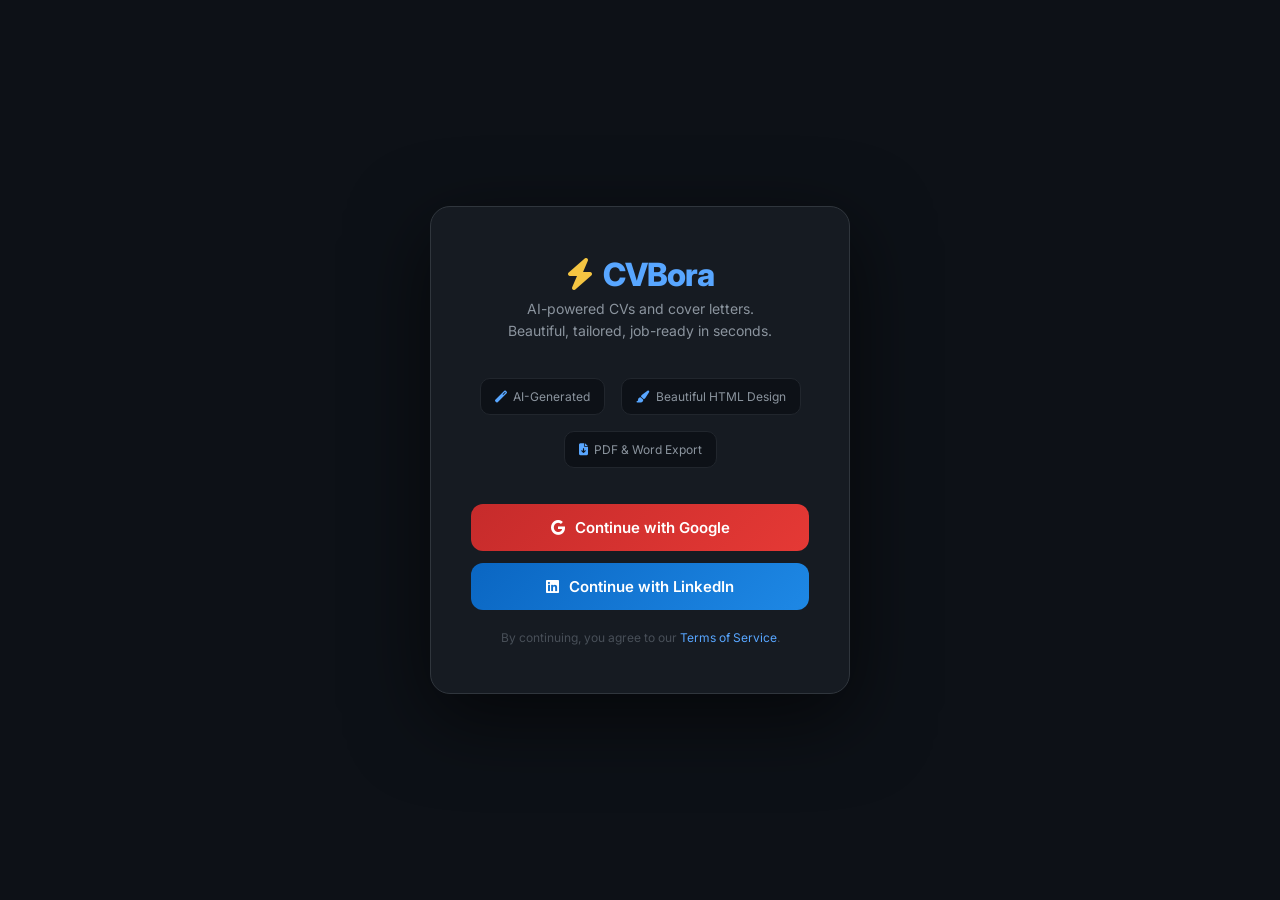
==== admin.html @ 827341f4 "rudimentary MPesa support and fixed word" ====
<!DOCTYPE html>
<html lang="en">
<head>
    <meta charset="UTF-8">
    <meta name="viewport" content="width=device-width, initial-scale=1.0">
    <title>CVBora Admin Dashboard</title>
    <link rel="preconnect" href="https://fonts.googleapis.com">
    <link href="https://fonts.googleapis.com/css2?family=Inter:wght@300;400;500;600;700&display=swap" rel="stylesheet">
    <link rel="stylesheet" href="https://cdnjs.cloudflare.com/ajax/libs/font-awesome/6.5.0/css/all.min.css">
    <link rel="stylesheet" href="styles.css">
    <style>
        .admin-nav { background: #1a0b2e; border-bottom: 2px solid #8a2be2; padding: 15px 30px; display: flex; align-items: center; justify-content: space-between; }
        .admin-nav .brand { color: white;     color: #bf80ff; font-weight: 700; font-size: 20px; }
        .admin-content { padding: 30px; max-width: 1200px; margin: 0 auto; color: white; }
        .payment-card { background: #1e293b; padding: 20px; border-radius: 8px; margin-bottom: 15px; display: flex; align-items: start; gap: 20px; }
        .payment-img img { max-width: 300px; border-radius: 8px; cursor: pointer; }
        .payment-info h4 { margin: 0 0 10px 0; color: #50fa7b; }
        .user-search { margin-bottom: 20px; display: flex; gap: 10px; }
        .user-table { width: 100%; border-collapse: collapse; margin-top: 15px; }
        .user-table th, .user-table td { text-align: left; padding: 12px; border-bottom: 1px solid #334155; }
        .user-table th { color: #a8b2d1; }
        .btn-green { background: #50fa7b; color: #111; border: none; padding: 8px 15px; border-radius: 4px; cursor: pointer; font-weight: 600; }
        .btn-red { background: #ff5555; color: white; border: none; padding: 8px 15px; border-radius: 4px; cursor: pointer; font-weight: 600; }
        .btn-outline { background: transparent; color: white; border: 1px solid #ff5555; padding: 8px 15px; border-radius: 4px; cursor: pointer; font-weight: 600; }
    </style>
</head>
<body style="background: #0d1f35;">

    <nav class="admin-nav">
        <div class="brand"><i class="fas fa-shield-alt"></i> CVBora Admin</div>
        <div>
            <button class="btn-icon" onclick="window.close()" title="Return to App">
                <i class="fas fa-times"></i>
            </button>
        </div>
    </nav>

    <div class="admin-content">
        <div class="tab-bar" style="margin-bottom: 30px; border-bottom: 1px solid #334155;">
            <button onclick="switchAdminTab('payments')" id="tab-payments" class="tab-btn active"><i class="fas fa-coins"></i> Pending M-Pesa</button>
            <button onclick="switchAdminTab('users')" id="tab-users" class="tab-btn"><i class="fas fa-users"></i> User Management</button>
        </div>

        <div id="content-payments" class="tab-content">
            <h2>Pending M-Pesa Payments</h2>
            <div id="paymentsList">
                <div class="loading-state"><i class="fas fa-spinner fa-spin"></i> Loading...</div>
            </div>
        </div>

        <div id="content-users" class="tab-content hidden">
            <h2>User Management</h2>
            <div class="user-search">
                <input type="text" id="userQuery" class="input-field" placeholder="Search by email..." style="max-width: 400px;" onkeydown="if(event.key==='Enter')searchUsers()">
                <button onclick="searchUsers()" class="btn-generate" style="max-width: 150px;"><i class="fas fa-search"></i> Search</button>
            </div>
            <table class="user-table">
                <thead>
                    <tr>
                        <th>Email</th>
                        <th>Credits</th>
                        <th>Free Used</th>
                        <th>Banned?</th>
                        <th>Action</th>
                    </tr>
                </thead>
                <tbody id="userTableBody">
                    <tr><td colspan="5" class="center-text">Enter an email to search</td></tr>
                </tbody>
            </table>
        </div>
    </div>

    <!-- Image Modal -->
    <div id="imgModal" class="modal-overlay hidden" onclick="this.classList.add('hidden')">
        <img id="imgModalSrc" src="" style="max-width: 90%; max-height: 90%; margin: 5% auto; display: block; border-radius: 8px;">
    </div>

    <script src="admin.js"></script>
</body>
</html>
---- styles.css ----
/* ─────────────────────────────────────────────
   CVBora — Premium Dark UI (Mobile-First)
   ───────────────────────────────────────────── */

*, *::before, *::after { box-sizing: border-box; margin: 0; padding: 0; }

body {
    font-family: 'Inter', sans-serif;
    background: #0d1117;
    color: #c9d1d9;
    height: 100dvh;
    display: flex;
    flex-direction: column;
    overflow: hidden;
}

/* ── Scrollbar ── */
::-webkit-scrollbar { width: 6px; height: 6px; }
::-webkit-scrollbar-track { background: #161b22; }
::-webkit-scrollbar-thumb { background: #30363d; border-radius: 4px; }
::-webkit-scrollbar-thumb:hover { background: #484f58; }

/* ── Utility ── */
.hidden { display: none !important; }
.full-width { width: 100%; }
.ml-auto { margin-left: auto; }
.center-text { text-align: center; }

/* ─── NAVBAR ─────────────────────────────────── */
.navbar {
    background: #161b22;
    border-bottom: 1px solid #21262d;
    padding: 0 14px;
    height: 52px;
    display: flex;
    align-items: center;
    gap: 8px;
    flex-shrink: 0;
    z-index: 100;
}

.navbar-brand {
    font-weight: 700;
    font-size: 1rem;
    color: #58a6ff;
    display: flex;
    align-items: center;
    gap: 7px;
    letter-spacing: -0.3px;
    flex-shrink: 0;
}
.navbar-brand i { color: #f4c542; }

.badge-pro {
    font-size: 10px;
    font-weight: 600;
    background: linear-gradient(135deg, #388bfd, #58a6ff);
    color: #fff;
    padding: 2px 7px;
    border-radius: 20px;
    letter-spacing: 0.5px;
}

.navbar-right {
    margin-left: auto;
    display: flex;
    align-items: center;
    gap: 7px;
}

.credits-pill {
    font-size: 11px;
    font-weight: 500;
    font-family: 'Monaco', 'Courier New', monospace;
    background: #0d2235;
    color: #58a6ff;
    border: 1px solid #1f4e79;
    padding: 3px 10px;
    border-radius: 20px;
    white-space: nowrap;
}

.storage-pill {
    font-size: 11px;
    font-weight: 500;
    background: #1a2535;
    color: #8b949e;
    border: 1px solid #21262d;
    padding: 3px 10px;
    border-radius: 20px;
    white-space: nowrap;
    cursor: default;
}

/* Hide storage pill on very small screens */
@media (max-width: 480px) {
    .storage-pill { display: none; }
    .credits-pill { font-size: 10px; padding: 3px 8px; }
}

.btn-icon {
    background: #21262d;
    border: 1px solid #30363d;
    color: #8b949e;
    width: 34px;
    height: 34px;
    border-radius: 8px;
    cursor: pointer;
    display: flex;
    align-items: center;
    justify-content: center;
    font-size: 14px;
    transition: all 0.15s;
    flex-shrink: 0;
}
.btn-icon:hover { background: #30363d; color: #c9d1d9; }
.btn-icon.danger:hover { background: #3d1a1a; color: #f85149; border-color: #f85149; }

/* ─── TOAST ──────────────────────────────────── */
#toastContainer {
    position: fixed;
    top: 62px;
    right: 14px;
    z-index: 9999;
    display: flex;
    flex-direction: column;
    gap: 8px;
    max-width: calc(100vw - 28px);
}

.toast {
    background: #161b22;
    border: 1px solid #30363d;
    color: #c9d1d9;
    padding: 10px 16px;
    border-radius: 10px;
    font-size: 13px;
    box-shadow: 0 8px 24px rgba(0,0,0,0.4);
    animation: slideIn 0.3s ease;
    display: flex;
    align-items: center;
    gap: 10px;
    min-width: 220px;
    max-width: 360px;
}
.toast.success { border-left: 3px solid #3fb950; }
.toast.error   { border-left: 3px solid #f85149; }
.toast.info    { border-left: 3px solid #58a6ff; }

@keyframes slideIn { from { opacity:0; transform: translateX(40px); } to { opacity:1; transform: translateX(0); } }
@keyframes fadeOut { to { opacity:0; transform: translateX(40px); } }

/* ─── MOBILE PANEL TABS (top nav for mobile) ─── */
.panel-tabs {
    display: none; /* shown only on mobile */
    background: #161b22;
    border-bottom: 1px solid #21262d;
    flex-shrink: 0;
}

.panel-tab-btn {
    flex: 1;
    padding: 10px 4px;
    background: none;
    border: none;
    border-bottom: 2px solid transparent;
    color: #8b949e;
    font-size: 12px;
    font-weight: 500;
    font-family: 'Inter', sans-serif;
    cursor: pointer;
    display: flex;
    align-items: center;
    justify-content: center;
    gap: 5px;
    transition: all 0.15s;
}
.panel-tab-btn.active { border-bottom-color: #388bfd; color: #58a6ff; }

/* ─── MAIN GRID ──────────────────────────────── */
.main-grid {
    flex: 1;
    display: grid;
    grid-template-columns: 420px 1fr;
    overflow: hidden;
    min-height: 0;
}

/* ─── LEFT PANEL ─────────────────────────────── */
.panel-left {
    padding: 16px;
    overflow-y: auto;
    border-right: 1px solid #21262d;
    background: #0d1117;
    display: flex;
    flex-direction: column;
    gap: 16px;
}

.step-block {
    background: #161b22;
    border: 1px solid #21262d;
    border-radius: 12px;
    padding: 14px;
}

.step-title {
    font-size: 13px;
    font-weight: 600;
    margin-bottom: 10px;
    display: flex;
    align-items: center;
    gap: 8px;
    color: #58a6ff;
    letter-spacing: 0.2px;
}
.step-title.green { color: #3fb950; }
.step-title.purple { color: #bc8cff; }

.step-badge {
    width: 20px; height: 20px;
    border-radius: 50%;
    background: #1f4e79;
    color: #58a6ff;
    font-size: 10px;
    font-weight: 700;
    display: flex; align-items: center; justify-content: center;
    flex-shrink: 0;
}
.step-badge.green  { background: #0d3320; color: #3fb950; }
.step-badge.purple { background: #2a1f4e; color: #bc8cff; }

/* ─── TABS ───────────────────────────────────── */
.tab-bar {
    display: flex;
    gap: 6px;
    margin-bottom: 10px;
}

.tab-btn {
    flex: 1;
    padding: 7px 4px;
    font-size: 11px;
    font-weight: 500;
    font-family: 'Inter', sans-serif;
    background: #0d1117;
    border: 1px solid #30363d;
    color: #8b949e;
    border-radius: 8px;
    cursor: pointer;
    transition: all 0.15s;
    display: flex;
    align-items: center;
    justify-content: center;
    gap: 5px;
    white-space: nowrap;
}
.tab-btn:hover { background: #21262d; color: #c9d1d9; }
.tab-btn.active { background: #1f4e79; border-color: #388bfd; color: #58a6ff; }

.tab-content { display: flex; flex-direction: column; gap: 8px; }

/* ─── INPUT FIELDS ───────────────────────────── */
.input-field {
    width: 100%;
    background: #0d1117;
    border: 1px solid #30363d;
    border-radius: 8px;
    padding: 9px 11px;
    color: #c9d1d9;
    font-size: 13px;
    font-family: 'Inter', sans-serif;
    transition: border-color 0.15s;
    resize: vertical;
}
.input-field:focus { outline: none; border-color: #388bfd; }
.input-field::placeholder { color: #484f58; }

/* ─── DROP ZONE ──────────────────────────────── */
.drop-zone {
    border: 2px dashed #30363d;
    border-radius: 10px;
    padding: 20px;
    text-align: center;
    cursor: pointer;
    transition: all 0.2s;
    background: #0d1117;
}
.drop-zone:hover { border-color: #388bfd; background: #0d1f35; }
.drop-zone.has-file { border-color: #3fb950; background: #0d2018; border-style: solid; }

.hidden-input { display: none; }
.drop-zone-inner { pointer-events: none; }
.upload-icon { font-size: 28px; color: #484f58; margin-bottom: 8px; display: block; }
.drop-hint { font-size: 13px; color: #8b949e; }
.drop-sub { font-size: 11px; color: #484f58; margin-top: 4px; }

/* Thumbnail in drop zone */
.resume-thumb {
    display: flex;
    align-items: center;
    gap: 10px;
    background: #0d2018;
    border-radius: 8px;
    padding: 10px 12px;
}
.resume-thumb img {
    width: 44px;
    height: 56px;
    object-fit: cover;
    border-radius: 4px;
    border: 1px solid #3fb950;
}
.resume-thumb .file-icon {
    width: 44px;
    height: 56px;
    background: #1a3a2a;
    border-radius: 4px;
    display: flex;
    align-items: center;
    justify-content: center;
    font-size: 22px;
    color: #3fb950;
}
.thumb-info .file-name { font-size: 12px; font-weight: 500; color: #c9d1d9; word-break: break-all; }
.thumb-info .file-meta { font-size: 11px; color: #8b949e; margin-top: 3px; }
.thumb-clear { margin-left: auto; background: none; border: none; color: #f85149; cursor: pointer; font-size: 16px; }

/* ─── JOB DESC IMAGE THUMBNAILS ──────────────── */
.file-upload-row {
    display: flex;
    align-items: center;
    gap: 8px;
}

.file-label {
    display: inline-flex;
    align-items: center;
    gap: 6px;
    font-size: 12px;
    color: #8b949e;
    cursor: pointer;
    padding: 6px 12px;
    border: 1px solid #30363d;
    border-radius: 8px;
    background: #161b22;
    transition: all 0.15s;
}
.file-label:hover { background: #21262d; color: #c9d1d9; }

.thumbnail-row {
    display: flex;
    flex-wrap: wrap;
    gap: 8px;
    margin-top: 4px;
}

.thumb-card {
    position: relative;
    width: 60px;
    height: 60px;
}
.thumb-card img {
    width: 60px;
    height: 60px;
    object-fit: cover;
    border-radius: 6px;
    border: 1px solid #30363d;
}
.thumb-card .remove-thumb {
    position: absolute;
    top: -5px; right: -5px;
    width: 18px; height: 18px;
    background: #f85149;
    color:#fff;
    border-radius: 50%;
    border: none;
    font-size: 10px;
    cursor: pointer;
    display: flex;
    align-items: center;
    justify-content: center;
    line-height: 1;
}

/* ─── CHAT BUILDER ───────────────────────────── */
.chat-window {
    background: #0d1117;
    border: 1px solid #21262d;
    border-radius: 10px;
    padding: 10px;
    height: 220px;
    overflow-y: auto;
    display: flex;
    flex-direction: column;
    gap: 10px;
}

.chat-msg {
    max-width: 85%;
    padding: 8px 12px;
    border-radius: 12px;
    font-size: 13px;
    line-height: 1.5;
}
.chat-msg.ai {
    background: #1f3d6b;
    color: #c9d1d9;
    align-self: flex-start;
    border-bottom-left-radius: 4px;
}
.chat-msg.user {
    background: #1a3a2a;
    color: #c9d1d9;
    align-self: flex-end;
    border-bottom-right-radius: 4px;
}

.chat-input-row {
    display: flex;
    gap: 8px;
}
.chat-field { flex: 1; }
.btn-send {
    background: #388bfd;
    border: none;
    color: #fff;
    width: 40px;
    height: 40px;
    border-radius: 8px;
    cursor: pointer;
    font-size: 14px;
    flex-shrink: 0;
    transition: background 0.15s;
}
.btn-send:hover { background: #58a6ff; }

.chat-hint {
    font-size: 11px;
    color: #484f58;
    text-align: center;
}

.btn-secondary {
    background: #21262d;
    border: 1px solid #30363d;
    color: #8b949e;
    padding: 8px 16px;
    border-radius: 8px;
    cursor: pointer;
    font-size: 13px;
    font-family: 'Inter', sans-serif;
    transition: all 0.15s;
    display: inline-flex;
    align-items: center;
    justify-content: center;
    gap: 6px;
}
.btn-secondary:hover { background: #30363d; color: #c9d1d9; }

/* ─── GENERATE BUTTON ────────────────────────── */
.btn-generate {
    width: 100%;
    padding: 13px;
    background: linear-gradient(135deg, #1f4e79, #388bfd);
    border: none;
    color: #fff;
    font-size: 14px;
    font-weight: 600;
    font-family: 'Inter', sans-serif;
    border-radius: 10px;
    cursor: pointer;
    display: flex;
    align-items: center;
    justify-content: center;
    gap: 10px;
    transition: all 0.2s;
    letter-spacing: 0.2px;
    box-shadow: 0 4px 20px rgba(56, 139, 253, 0.3);
}
.btn-generate:hover { background: linear-gradient(135deg, #388bfd, #58a6ff); transform: translateY(-1px); box-shadow: 0 6px 24px rgba(56, 139, 253, 0.45); }
.btn-generate:active { transform: translateY(0); }
.btn-generate:disabled { opacity: 0.6; cursor: not-allowed; transform: none; }

/* ─── RIGHT PANEL ────────────────────────────── */
.panel-right {
    display: flex;
    flex-direction: column;
    overflow: hidden;
    background: #0d1117;
}

/* Placeholder */
.placeholder-screen {
    flex: 1;
    display: flex;
    align-items: center;
    justify-content: center;
}
.placeholder-inner {
    text-align: center;
    opacity: 0.3;
    padding: 20px;
}
.placeholder-icon { font-size: 56px; color: #8b949e; display: block; margin-bottom: 16px; }
.placeholder-inner h3 { font-size: 15px; font-weight: 500; color: #8b949e; margin-bottom: 8px; }
.placeholder-inner p { font-size: 12px; color: #484f58; }

/* Result */
.result-container {
    flex: 1;
    display: flex;
    flex-direction: column;
    overflow: hidden;
    min-height: 0;
}

/* Toolbar */
.toolbar {
    background: #161b22;
    border-bottom: 1px solid #21262d;
    padding: 8px 12px;
    display: flex;
    align-items: center;
    gap: 6px;
    flex-shrink: 0;
    flex-wrap: wrap;
    row-gap: 6px;
}
.toolbar-group { display: flex; gap: 5px; flex-wrap: wrap; }
.toolbar-divider { width: 1px; height: 26px; background: #30363d; flex-shrink: 0; }

.btn-download {
    padding: 5px 11px;
    border: 1px solid;
    border-radius: 7px;
    font-size: 11px;
    font-weight: 500;
    font-family: 'Inter', sans-serif;
    cursor: pointer;
    display: inline-flex;
    align-items: center;
    gap: 5px;
    transition: all 0.15s;
    white-space: nowrap;
}
.btn-download.pdf { background: #2d0f0f; border-color: #7a1e1e; color: #f85149; }
.btn-download.pdf:hover { background: #3d1515; border-color: #f85149; }
.btn-download.word { background: #0d2035; border-color: #1f4e79; color: #58a6ff; }
.btn-download.word:hover { background: #1a3055; border-color: #388bfd; }

.btn-preview {
    padding: 5px 12px;
    border: 1px solid #30363d;
    border-radius: 7px;
    font-size: 11px;
    font-weight: 500;
    font-family: 'Inter', sans-serif;
    background: #21262d;
    color: #8b949e;
    cursor: pointer;
    transition: all 0.15s;
    white-space: nowrap;
}
.btn-preview.active { background: #1f4e79; border-color: #388bfd; color: #58a6ff; }

/* Preview frame */
.preview-wrapper {
    flex: 1;
    overflow: hidden;
    background: #161b22;
    padding: 14px;
    display: flex;
    flex-direction: column;
    min-height: 0;
}

.preview-frame {
    flex: 1;
    width: 100%;
    border: none;
    background: white;
    border-radius: 6px;
    box-shadow: 0 4px 32px rgba(0,0,0,0.5);
    min-height: 0;
}

/* ─── MODALS ─────────────────────────────────── */
.modal-overlay {
    position: fixed;
    inset: 0;
    background: rgba(0,0,0,0.75);
    backdrop-filter: blur(4px);
    z-index: 500;
    display: flex;
    align-items: center;
    justify-content: center;
    padding: 14px;
}

.modal-box {
    background: #161b22;
    border: 1px solid #30363d;
    border-radius: 16px;
    box-shadow: 0 16px 64px rgba(0,0,0,0.6);
    width: 100%;
    max-height: 90dvh;
    overflow-y: auto;
}

/* Files Modal */
.files-modal { max-width: 640px; }

.modal-header {
    padding: 16px 18px 12px;
    border-bottom: 1px solid #21262d;
    display: flex;
    align-items: center;
    gap: 10px;
    flex-wrap: wrap;
    position: sticky;
    top: 0;
    background: #161b22;
    z-index: 1;
}
.modal-header h2 { font-size: 15px; font-weight: 600; color: #c9d1d9; display: flex; align-items: center; gap: 8px; }

.storage-bar-wrap {
    display: flex;
    align-items: center;
    gap: 8px;
    margin-left: auto;
}
.storage-bar-bg {
    width: 110px;
    height: 6px;
    background: #21262d;
    border-radius: 3px;
    overflow: hidden;
}
.storage-bar-fill {
    height: 100%;
    background: linear-gradient(90deg, #3fb950, #f4c542);
    border-radius: 3px;
    transition: width 0.4s;
}
.storage-bar-fill.warn { background: linear-gradient(90deg, #f4c542, #f85149); }
.storage-bar-label { font-size: 10px; color: #8b949e; white-space: nowrap; }

.modal-close {
    background: none;
    border: none;
    color: #8b949e;
    font-size: 16px;
    cursor: pointer;
    padding: 4px 8px;
    border-radius: 6px;
    transition: all 0.15s;
}
.modal-close:hover { background: #21262d; color: #f85149; }

.files-list { padding: 10px 16px 18px; display: flex; flex-direction: column; gap: 8px; }

.file-item {
    display: flex;
    align-items: center;
    gap: 10px;
    background: #0d1117;
    border: 1px solid #21262d;
    border-radius: 10px;
    padding: 10px 12px;
    transition: border-color 0.15s;
    flex-wrap: wrap;
}
.file-item:hover { border-color: #30363d; }

.file-item-icon {
    width: 34px;
    height: 34px;
    border-radius: 8px;
    display: flex;
    align-items: center;
    justify-content: center;
    font-size: 15px;
    flex-shrink: 0;
}
.icon-upload  { background: #0d2035; color: #58a6ff; }
.icon-gen     { background: #0d3320; color: #3fb950; }

.file-item-info { flex: 1; min-width: 0; }
.file-item-name { font-size: 12px; font-weight: 500; color: #c9d1d9; white-space: nowrap; overflow: hidden; text-overflow: ellipsis; }
.file-item-meta { font-size: 11px; color: #8b949e; margin-top: 2px; }

.file-badge {
    font-size: 10px;
    font-weight: 600;
    padding: 2px 7px;
    border-radius: 20px;
    flex-shrink: 0;
}
.badge-upload { background: #0d2035; color: #58a6ff; }
.badge-gen    { background: #0d3320; color: #3fb950; }

/* Action buttons group inside file items */
.file-item-actions {
    display: flex;
    gap: 5px;
    flex-shrink: 0;
}

.btn-file-action {
    background: none;
    border: 1px solid #30363d;
    color: #8b949e;
    width: 32px;
    height: 32px;
    border-radius: 6px;
    font-size: 12px;
    cursor: pointer;
    font-family: 'Inter', sans-serif;
    transition: all 0.15s;
    display: flex;
    align-items: center;
    justify-content: center;
    flex-shrink: 0;
}
.btn-file-action:hover { background: #21262d; color: #c9d1d9; }
.btn-file-action.del:hover { background: #3d1a1a; color: #f85149; border-color: #f85149; }
.btn-file-action.pdf { color: #f85149; border-color: #7a1e1e; background: #2d0f0f; }
.btn-file-action.pdf:hover { background: #3d1515; border-color: #f85149; }
.btn-file-action.word { color: #58a6ff; border-color: #1f4e79; background: #0d2035; }
.btn-file-action.word:hover { background: #1a3055; border-color: #388bfd; }
.btn-file-action:disabled { opacity: 0.5; cursor: not-allowed; }

.loading-state { text-align: center; padding: 40px; color: #484f58; }
.empty-state   { text-align: center; padding: 40px; color: #484f58; font-size: 14px; }

/* Payment Modal */
.payment-modal {
    max-width: 380px;
    text-align: center;
    padding: 28px 22px;
}
.payment-icon {
    width: 60px;
    height: 60px;
    background: linear-gradient(135deg, #b8860b, #f4c542);
    border-radius: 50%;
    display: flex;
    align-items: center;
    justify-content: center;
    margin: 0 auto 14px;
    font-size: 26px;
    color: #0d1117;
}
.payment-modal h2 { font-size: 17px; font-weight: 600; color: #c9d1d9; margin-bottom: 8px; }
.modal-sub { font-size: 13px; color: #8b949e; margin-bottom: 18px; line-height: 1.6; }
.btn-link {
    background: none;
    border: none;
    color: #8b949e;
    font-size: 13px;
    cursor: pointer;
    margin-top: 10px;
    font-family: 'Inter', sans-serif;
    text-decoration: underline;
}
.btn-link:hover { color: #c9d1d9; }

/* ─── MOBILE RESPONSIVE ──────────────────────── */
@media (max-width: 768px) {
    body { overflow: hidden; }

    /* Show the mobile panel switcher */
    .panel-tabs {
        display: flex;
    }

    /* Stack panels vertically, switch via JS class */
    .main-grid {
        grid-template-columns: 1fr;
        grid-template-rows: 1fr;
    }

    .panel-left {
        border-right: none;
        border-bottom: 1px solid #21262d;
    }

    /* On mobile: only one panel visible at a time */
    .panel-left,
    .panel-right {
        grid-column: 1;
        grid-row: 1;
        transition: opacity 0.2s, transform 0.2s;
    }

    /* Hide the inactive panel on mobile */
    .panel-left.mobile-hidden,
    .panel-right.mobile-hidden {
        display: none;
    }

    /* Toolbar wraps nicely on small screens */
    .toolbar {
        gap: 5px;
        padding: 7px 10px;
    }

    .toolbar-divider { display: none; }

    /* Storage bar shorter on mobile */
    .storage-bar-bg { width: 80px; }

    /* Files modal full-screen on mobile */
    .files-modal {
        max-width: 100%;
        border-radius: 12px;
    }

    /* File items wrap actions to next line on very small */
    .file-item { row-gap: 6px; }

    /* Smaller badges on mobile */
    .file-badge { display: none; }

    /* Chat window taller on mobile (no split layout) */
    .chat-window { height: 200px; }

    /* Preview wrapper less padding */
    .preview-wrapper { padding: 8px; }

    /* Toast on the left on mobile for visibility */
    #toastContainer {
        right: 8px;
        left: 8px;
        max-width: none;
    }
    .toast { min-width: unset; max-width: none; }
}

@media (max-width: 480px) {
    .navbar { padding: 0 10px; gap: 6px; }
    .navbar-brand { font-size: 0.95rem; }

    .panel-left { padding: 10px; gap: 10px; }
    .step-block { padding: 11px; }

    .tab-btn { font-size: 10px; gap: 3px; padding: 6px 2px; }
    .tab-btn i { font-size: 11px; }

    .btn-download { font-size: 10px; padding: 5px 8px; gap: 4px; }

    .modal-overlay { padding: 8px; }
    .payment-modal { padding: 22px 16px; }
    .files-list { padding: 8px 10px 14px; }
    .modal-header { padding: 12px 14px 10px; }
}
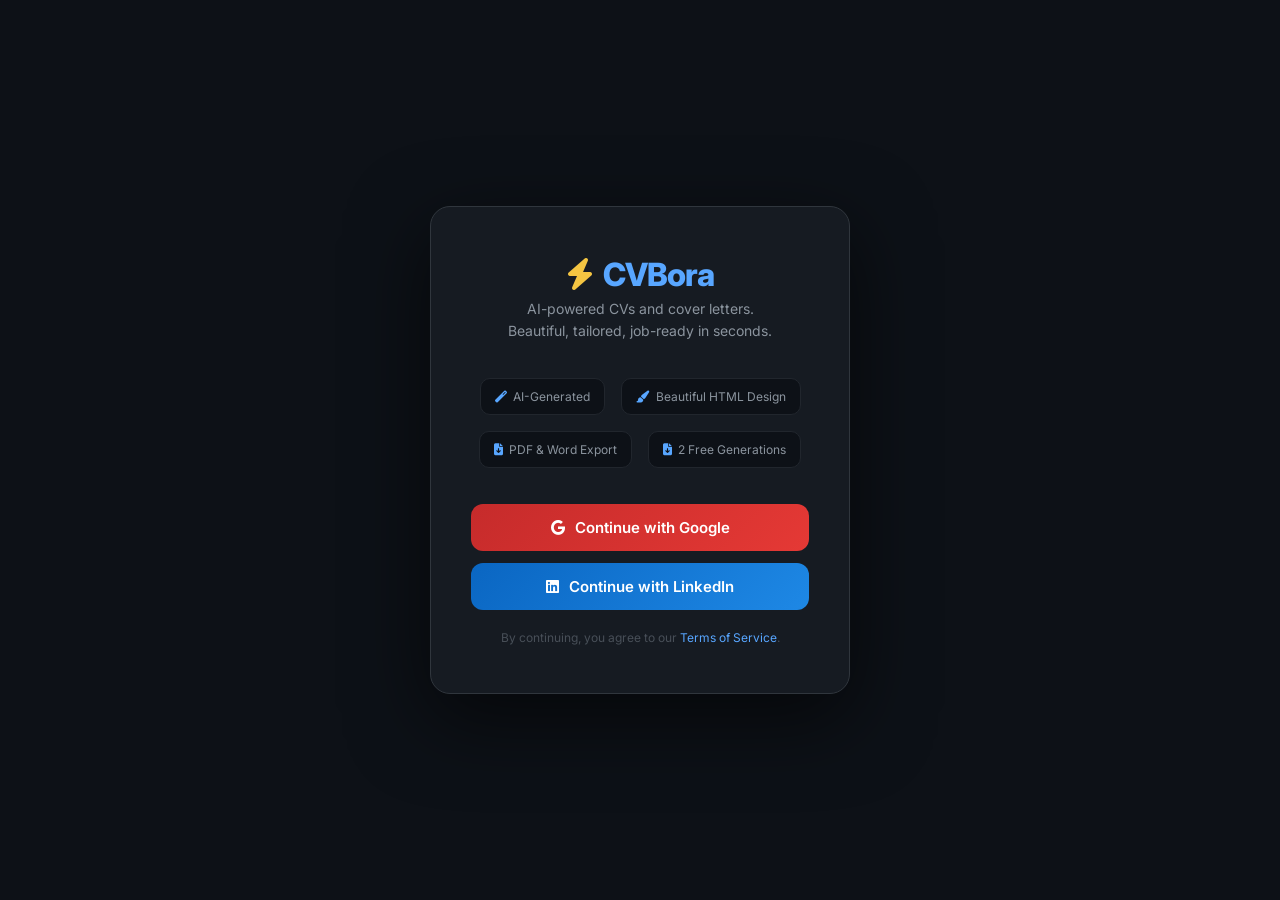
==== commit b50603cd: "Added logs" ====
--- a/admin.html
+++ b/admin.html
@@ -5,77 +5,398 @@
     <meta name="viewport" content="width=device-width, initial-scale=1.0">
     <title>CVBora Admin Dashboard</title>
     <link rel="preconnect" href="https://fonts.googleapis.com">
-    <link href="https://fonts.googleapis.com/css2?family=Inter:wght@300;400;500;600;700&display=swap" rel="stylesheet">
+    <link href="https://fonts.googleapis.com/css2?family=Inter:wght@300;400;500;600;700&family=JetBrains+Mono:wght@400;500&display=swap" rel="stylesheet">
     <link rel="stylesheet" href="https://cdnjs.cloudflare.com/ajax/libs/font-awesome/6.5.0/css/all.min.css">
     <link rel="stylesheet" href="styles.css">
     <style>
-        .admin-nav { background: #1a0b2e; border-bottom: 2px solid #8a2be2; padding: 15px 30px; display: flex; align-items: center; justify-content: space-between; }
-        .admin-nav .brand { color: white;     color: #bf80ff; font-weight: 700; font-size: 20px; }
-        .admin-content { padding: 30px; max-width: 1200px; margin: 0 auto; color: white; }
-        .payment-card { background: #1e293b; padding: 20px; border-radius: 8px; margin-bottom: 15px; display: flex; align-items: start; gap: 20px; }
-        .payment-img img { max-width: 300px; border-radius: 8px; cursor: pointer; }
-        .payment-info h4 { margin: 0 0 10px 0; color: #50fa7b; }
-        .user-search { margin-bottom: 20px; display: flex; gap: 10px; }
-        .user-table { width: 100%; border-collapse: collapse; margin-top: 15px; }
-        .user-table th, .user-table td { text-align: left; padding: 12px; border-bottom: 1px solid #334155; }
-        .user-table th { color: #a8b2d1; }
-        .btn-green { background: #50fa7b; color: #111; border: none; padding: 8px 15px; border-radius: 4px; cursor: pointer; font-weight: 600; }
-        .btn-red { background: #ff5555; color: white; border: none; padding: 8px 15px; border-radius: 4px; cursor: pointer; font-weight: 600; }
-        .btn-outline { background: transparent; color: white; border: 1px solid #ff5555; padding: 8px 15px; border-radius: 4px; cursor: pointer; font-weight: 600; }
+        /* ── Admin Shell ── */
+        body { background: #080e1a; overflow: auto; height: auto; }
+
+        .admin-shell {
+            min-height: 100dvh;
+            display: flex;
+            flex-direction: column;
+        }
+
+        .admin-nav {
+            background: #0d1117;
+            border-bottom: 1px solid #21262d;
+            padding: 0 24px;
+            height: 56px;
+            display: flex;
+            align-items: center;
+            justify-content: space-between;
+            position: sticky;
+            top: 0;
+            z-index: 100;
+        }
+        .admin-brand {
+            display: flex; align-items: center; gap: 10px;
+            font-weight: 700; font-size: 16px; color: #c9d1d9;
+        }
+        .admin-brand-icon {
+            width: 32px; height: 32px; border-radius: 8px;
+            background: linear-gradient(135deg, #388bfd, #bb86fc);
+            display: flex; align-items: center; justify-content: center;
+            font-size: 14px; color: #fff;
+        }
+        .admin-brand span { color: #bb86fc; }
+
+        .admin-content {
+            flex: 1;
+            padding: 28px 24px;
+            max-width: 1300px;
+            margin: 0 auto;
+            width: 100%;
+        }
+
+        /* ── Stats Bar ── */
+        .stats-bar {
+            display: grid;
+            grid-template-columns: repeat(auto-fit, minmax(160px, 1fr));
+            gap: 14px;
+            margin-bottom: 28px;
+        }
+        .stat-card {
+            background: #0d1117;
+            border: 1px solid #21262d;
+            border-radius: 12px;
+            padding: 16px 18px;
+        }
+        .stat-card .stat-label {
+            font-size: 11px; color: #8b949e; font-weight: 500;
+            text-transform: uppercase; letter-spacing: 0.6px; margin-bottom: 6px;
+        }
+        .stat-card .stat-value {
+            font-size: 24px; font-weight: 700; color: #c9d1d9;
+            font-family: 'JetBrains Mono', monospace;
+        }
+        .stat-card .stat-sub { font-size: 11px; color: #484f58; margin-top: 3px; }
+        .stat-card.blue  { border-color: #1f4e79; }
+        .stat-card.green { border-color: #1a4d2e; }
+        .stat-card.purple{ border-color: #3d1f79; }
+        .stat-card.gold  { border-color: #5a4000; }
+
+        /* ── Tab Nav ── */
+        .admin-tabs {
+            display: flex; gap: 4px;
+            background: #0d1117;
+            border: 1px solid #21262d;
+            border-radius: 12px;
+            padding: 5px;
+            margin-bottom: 24px;
+            width: fit-content;
+        }
+        .admin-tab {
+            padding: 8px 18px;
+            border: none; background: none;
+            font-family: 'Inter', sans-serif;
+            font-size: 13px; font-weight: 500;
+            color: #8b949e; border-radius: 8px;
+            cursor: pointer; transition: all 0.2s;
+            display: flex; align-items: center; gap: 7px;
+        }
+        .admin-tab:hover { background: #161b22; color: #c9d1d9; }
+        .admin-tab.active { background: #161b22; color: #c9d1d9; box-shadow: 0 1px 4px rgba(0,0,0,0.4); }
+        .admin-tab.active.payments { color: #f4c542; }
+        .admin-tab.active.users    { color: #58a6ff; }
+        .admin-tab.active.logs     { color: #3fb950; }
+
+        /* ── Panels ── */
+        .admin-panel { display: none; }
+        .admin-panel.active { display: block; }
+
+        /* ── Section title ── */
+        .section-head {
+            display: flex; align-items: center; gap: 12px;
+            margin-bottom: 18px; flex-wrap: wrap;
+        }
+        .section-head h2 {
+            font-size: 16px; font-weight: 600; color: #c9d1d9; margin: 0;
+        }
+        .section-head .count-badge {
+            font-size: 11px; background: #21262d; color: #8b949e;
+            padding: 2px 8px; border-radius: 20px; border: 1px solid #30363d;
+            font-family: 'JetBrains Mono', monospace;
+        }
+
+        /* ── Payment Cards ── */
+        .payment-card {
+            background: #0d1117;
+            border: 1px solid #21262d;
+            border-radius: 12px;
+            padding: 20px;
+            margin-bottom: 14px;
+            display: flex; align-items: flex-start; gap: 20px;
+            transition: border-color 0.2s;
+        }
+        .payment-card:hover { border-color: #30363d; }
+        .payment-img img {
+            max-width: 260px; border-radius: 8px; cursor: pointer;
+            border: 1px solid #30363d; transition: opacity 0.15s;
+        }
+        .payment-img img:hover { opacity: 0.85; }
+        .payment-info h4 { margin: 0 0 8px 0; color: #58a6ff; font-size: 14px; }
+        .payment-info .info-row { font-size: 13px; color: #8b949e; margin-bottom: 5px; }
+        .payment-info .info-row strong { color: #c9d1d9; }
+        .payment-actions { display: flex; gap: 8px; margin-top: 14px; flex-wrap: wrap; }
+
+        /* ── Users Section ── */
+        .user-toolbar {
+            display: flex; gap: 10px; margin-bottom: 16px; flex-wrap: wrap; align-items: center;
+        }
+        .user-toolbar .input-field { max-width: 360px; flex: 1; }
+
+        .user-table { width: 100%; border-collapse: collapse; }
+        .user-table th {
+            text-align: left; padding: 10px 14px;
+            font-size: 11px; font-weight: 600; color: #8b949e;
+            text-transform: uppercase; letter-spacing: 0.6px;
+            border-bottom: 1px solid #21262d;
+        }
+        .user-table td {
+            padding: 12px 14px; font-size: 13px; color: #c9d1d9;
+            border-bottom: 1px solid #161b22; vertical-align: middle;
+        }
+        .user-table tr:hover td { background: #0d1117; }
+        .user-table .email-cell { color: #58a6ff; font-family: 'JetBrains Mono', monospace; font-size: 12px; }
+        .user-table .credits-cell { color: #f4c542; font-weight: 600; font-family: 'JetBrains Mono', monospace; }
+
+        /* ── Pagination ── */
+        .paginator {
+            display: flex; align-items: center; gap: 10px;
+            justify-content: center; margin-top: 18px;
+            padding: 12px 0;
+        }
+        .paginator .page-info {
+            font-size: 12px; color: #8b949e;
+            font-family: 'JetBrains Mono', monospace;
+        }
+        .btn-page {
+            background: #161b22; border: 1px solid #30363d;
+            color: #8b949e; padding: 6px 14px; border-radius: 7px;
+            font-size: 12px; font-family: 'Inter', sans-serif;
+            cursor: pointer; transition: all 0.15s;
+            display: flex; align-items: center; gap: 5px;
+        }
+        .btn-page:hover:not(:disabled) { background: #21262d; color: #c9d1d9; border-color: #484f58; }
+        .btn-page:disabled { opacity: 0.35; cursor: not-allowed; }
+
+        /* ── Logs Section ── */
+        .log-filters {
+            display: flex; gap: 8px; margin-bottom: 16px; flex-wrap: wrap; align-items: center;
+        }
+        .filter-pill {
+            padding: 5px 14px; border-radius: 20px; border: 1px solid #30363d;
+            background: #0d1117; color: #8b949e; font-size: 12px; font-weight: 500;
+            cursor: pointer; font-family: 'Inter', sans-serif; transition: all 0.15s;
+        }
+        .filter-pill:hover { background: #161b22; color: #c9d1d9; }
+        .filter-pill.active-all    { background: #161b22; border-color: #484f58; color: #c9d1d9; }
+        .filter-pill.active-gen    { background: #0d2218; border-color: #3fb950; color: #3fb950; }
+        .filter-pill.active-pay    { background: #0d2035; border-color: #388bfd; color: #58a6ff; }
+        .filter-pill.active-manual { background: #2a1c00; border-color: #f4c542; color: #f4c542; }
+
+        .log-table { width: 100%; border-collapse: collapse; }
+        .log-table th {
+            text-align: left; padding: 10px 14px;
+            font-size: 11px; font-weight: 600; color: #8b949e;
+            text-transform: uppercase; letter-spacing: 0.6px;
+            border-bottom: 1px solid #21262d;
+        }
+        .log-table td {
+            padding: 11px 14px; font-size: 12px; color: #c9d1d9;
+            border-bottom: 1px solid #161b22; vertical-align: middle;
+        }
+        .log-table tr:hover td { background: #0d1117; }
+
+        .log-badge {
+            display: inline-flex; align-items: center; gap: 5px;
+            padding: 3px 9px; border-radius: 20px; font-size: 11px; font-weight: 600;
+            white-space: nowrap;
+        }
+        .badge-gen-free   { background: #0d2218; color: #3fb950; border: 1px solid #1a4d2e; }
+        .badge-gen-paid   { background: #0d2218; color: #a8ff80; border: 1px solid #2a5a3a; }
+        .badge-pay-click  { background: #0d2035; color: #58a6ff; border: 1px solid #1f4e79; }
+        .badge-manual-pend{ background: #2a1c00; color: #f4c542; border: 1px solid #5a4000; }
+        .badge-manual-ok  { background: #0d2218; color: #3fb950; border: 1px solid #1a4d2e; }
+        .badge-manual-rej { background: #2d0f0f; color: #f85149; border: 1px solid #7a1e1e; }
+        .badge-pay-ok     { background: #0d2218; color: #3fb950; border: 1px solid #1a4d2e; }
+        .badge-pay-fail   { background: #2d0f0f; color: #f85149; border: 1px solid #7a1e1e; }
+        .badge-pay-pend   { background: #1a1a2e; color: #8b949e; border: 1px solid #30363d; }
+
+        .log-email { color: #58a6ff; font-family: 'JetBrains Mono', monospace; }
+        .log-detail { color: #8b949e; font-size: 11px; font-family: 'JetBrains Mono', monospace; }
+        .log-date { color: #484f58; font-size: 11px; white-space: nowrap; }
+        .log-amount { color: #f4c542; font-family: 'JetBrains Mono', monospace; font-weight: 600; }
+
+        /* ── Shared Utils ── */
+        .btn-green { background: #196128; color: #3fb950; border: 1px solid #2a6f3a; padding: 7px 14px; border-radius: 7px; cursor: pointer; font-size: 13px; font-weight: 600; font-family: 'Inter', sans-serif; transition: all 0.15s; }
+        .btn-green:hover { background: #1f7a32; }
+        .btn-red   { background: #3d1515; color: #f85149; border: 1px solid #7a1e1e; padding: 7px 14px; border-radius: 7px; cursor: pointer; font-size: 13px; font-weight: 600; font-family: 'Inter', sans-serif; transition: all 0.15s; }
+        .btn-red:hover { background: #5a2020; }
+        .table-wrap { background: #0d1117; border: 1px solid #21262d; border-radius: 12px; overflow: hidden; }
+        .table-wrap .empty-row td { text-align: center; color: #484f58; padding: 40px; }
     </style>
 </head>
-<body style="background: #0d1f35;">
+<body>
+<div class="admin-shell">
 
     <nav class="admin-nav">
-        <div class="brand"><i class="fas fa-shield-alt"></i> CVBora Admin</div>
+        <div class="admin-brand">
+            <div class="admin-brand-icon"><i class="fas fa-shield-halved"></i></div>
+            CVBora <span>Admin</span>
+        </div>
         <div>
-            <button class="btn-icon" onclick="window.close()" title="Return to App">
+            <button class="btn-icon" onclick="window.close()" title="Close">
                 <i class="fas fa-times"></i>
             </button>
         </div>
     </nav>
 
     <div class="admin-content">
-        <div class="tab-bar" style="margin-bottom: 30px; border-bottom: 1px solid #334155;">
-            <button onclick="switchAdminTab('payments')" id="tab-payments" class="tab-btn active"><i class="fas fa-coins"></i> Pending M-Pesa</button>
-            <button onclick="switchAdminTab('users')" id="tab-users" class="tab-btn"><i class="fas fa-users"></i> User Management</button>
-        </div>
-
-        <div id="content-payments" class="tab-content">
-            <h2>Pending M-Pesa Payments</h2>
+
+        <!-- Stats Bar -->
+        <div class="stats-bar" id="statsBar">
+            <div class="stat-card blue">
+                <div class="stat-label">Total Users</div>
+                <div class="stat-value" id="statUsers">—</div>
+                <div class="stat-sub">registered accounts</div>
+            </div>
+            <div class="stat-card green">
+                <div class="stat-label">Generations</div>
+                <div class="stat-value" id="statGens">—</div>
+                <div class="stat-sub">CVs & CLs created</div>
+            </div>
+            <div class="stat-card gold">
+                <div class="stat-label">Pending Payments</div>
+                <div class="stat-value" id="statPending">—</div>
+                <div class="stat-sub">awaiting review</div>
+            </div>
+            <div class="stat-card purple">
+                <div class="stat-label">ClickPesa Txns</div>
+                <div class="stat-value" id="statTxns">—</div>
+                <div class="stat-sub">processed</div>
+            </div>
+        </div>
+
+        <!-- Tab Navigation -->
+        <div class="admin-tabs">
+            <button class="admin-tab payments active" id="tab-payments" onclick="switchAdminTab('payments')">
+                <i class="fas fa-coins"></i> M-Pesa Payments
+            </button>
+            <button class="admin-tab users" id="tab-users" onclick="switchAdminTab('users')">
+                <i class="fas fa-users"></i> Users
+            </button>
+            <button class="admin-tab logs" id="tab-logs" onclick="switchAdminTab('logs')">
+                <i class="fas fa-list-ul"></i> Activity Logs
+            </button>
+        </div>
+
+        <!-- ── PAYMENTS PANEL ── -->
+        <div class="admin-panel active" id="panel-payments">
+            <div class="section-head">
+                <h2><i class="fas fa-coins" style="color:#f4c542"></i> Pending Manual M-Pesa Payments</h2>
+                <span class="count-badge" id="paymentCount">loading…</span>
+            </div>
             <div id="paymentsList">
-                <div class="loading-state"><i class="fas fa-spinner fa-spin"></i> Loading...</div>
-            </div>
-        </div>
-
-        <div id="content-users" class="tab-content hidden">
-            <h2>User Management</h2>
-            <div class="user-search">
-                <input type="text" id="userQuery" class="input-field" placeholder="Search by email..." style="max-width: 400px;" onkeydown="if(event.key==='Enter')searchUsers()">
-                <button onclick="searchUsers()" class="btn-generate" style="max-width: 150px;"><i class="fas fa-search"></i> Search</button>
-            </div>
-            <table class="user-table">
-                <thead>
-                    <tr>
-                        <th>Email</th>
-                        <th>Credits</th>
-                        <th>Free Used</th>
-                        <th>Banned?</th>
-                        <th>Action</th>
-                    </tr>
-                </thead>
-                <tbody id="userTableBody">
-                    <tr><td colspan="5" class="center-text">Enter an email to search</td></tr>
-                </tbody>
-            </table>
-        </div>
-    </div>
-
-    <!-- Image Modal -->
-    <div id="imgModal" class="modal-overlay hidden" onclick="this.classList.add('hidden')">
-        <img id="imgModalSrc" src="" style="max-width: 90%; max-height: 90%; margin: 5% auto; display: block; border-radius: 8px;">
-    </div>
-
-    <script src="admin.js"></script>
+                <div class="loading-state"><i class="fas fa-spinner fa-spin"></i> Loading…</div>
+            </div>
+        </div>
+
+        <!-- ── USERS PANEL ── -->
+        <div class="admin-panel" id="panel-users">
+            <div class="section-head">
+                <h2><i class="fas fa-users" style="color:#58a6ff"></i> User Management</h2>
+                <span class="count-badge" id="userTotalBadge">—</span>
+            </div>
+            <div class="user-toolbar">
+                <input type="text" id="userQuery" class="input-field" placeholder="Search by email…"
+                       onkeydown="if(event.key==='Enter') { currentUserPage=1; loadUsers(); }">
+                <button onclick="currentUserPage=1; loadUsers();" class="btn-generate" style="width:auto; padding: 9px 20px;">
+                    <i class="fas fa-search"></i> Search
+                </button>
+                <button onclick="document.getElementById('userQuery').value=''; currentUserPage=1; loadUsers();" class="btn-secondary">
+                    <i class="fas fa-rotate-left"></i> Reset
+                </button>
+            </div>
+            <div class="table-wrap">
+                <table class="user-table">
+                    <thead>
+                        <tr>
+                            <th>Email</th>
+                            <th>Credits</th>
+                            <th>Free Used</th>
+                            <th>Storage</th>
+                            <th>Banned?</th>
+                            <th>Actions</th>
+                        </tr>
+                    </thead>
+                    <tbody id="userTableBody">
+                        <tr class="empty-row"><td colspan="6">Enter an email to search or click Reset to list all users.</td></tr>
+                    </tbody>
+                </table>
+            </div>
+            <div class="paginator" id="userPaginator" style="display:none;">
+                <button class="btn-page" id="btnPrevUser" onclick="prevUserPage()">
+                    <i class="fas fa-chevron-left"></i> Prev
+                </button>
+                <span class="page-info" id="userPageInfo">Page 1 of 1</span>
+                <button class="btn-page" id="btnNextUser" onclick="nextUserPage()">
+                    Next <i class="fas fa-chevron-right"></i>
+                </button>
+            </div>
+        </div>
+
+        <!-- ── LOGS PANEL ── -->
+        <div class="admin-panel" id="panel-logs">
+            <div class="section-head">
+                <h2><i class="fas fa-list-ul" style="color:#3fb950"></i> Activity Logs</h2>
+                <span class="count-badge" id="logTotalBadge">—</span>
+            </div>
+            <div class="log-filters">
+                <span style="font-size:12px; color:#8b949e; margin-right:4px;">Filter:</span>
+                <button class="filter-pill active-all" id="fpAll"        onclick="setLogFilter('all')">All</button>
+                <button class="filter-pill"            id="fpGen"        onclick="setLogFilter('generation')"><i class="fas fa-file-circle-check"></i> Generations</button>
+                <button class="filter-pill"            id="fpPay"        onclick="setLogFilter('payment')"><i class="fas fa-mobile-screen"></i> ClickPesa</button>
+                <button class="filter-pill"            id="fpManual"     onclick="setLogFilter('manual')"><i class="fas fa-receipt"></i> Manual M-Pesa</button>
+            </div>
+            <div class="table-wrap">
+                <table class="log-table">
+                    <thead>
+                        <tr>
+                            <th>Type</th>
+                            <th>User</th>
+                            <th>Detail</th>
+                            <th>Amount</th>
+                            <th>Status</th>
+                            <th>Date</th>
+                        </tr>
+                    </thead>
+                    <tbody id="logTableBody">
+                        <tr class="empty-row"><td colspan="6"><i class="fas fa-spinner fa-spin"></i></td></tr>
+                    </tbody>
+                </table>
+            </div>
+            <div class="paginator" id="logPaginator" style="display:none;">
+                <button class="btn-page" id="btnPrevLog" onclick="prevLogPage()">
+                    <i class="fas fa-chevron-left"></i> Prev
+                </button>
+                <span class="page-info" id="logPageInfo">Page 1 of 1</span>
+                <button class="btn-page" id="btnNextLog" onclick="nextLogPage()">
+                    Next <i class="fas fa-chevron-right"></i>
+                </button>
+            </div>
+        </div>
+
+    </div><!-- /admin-content -->
+</div><!-- /admin-shell -->
+
+<!-- Image Modal -->
+<div id="imgModal" class="modal-overlay hidden" onclick="this.classList.add('hidden')">
+    <img id="imgModalSrc" src="" style="max-width:90%;max-height:90%;margin:5% auto;display:block;border-radius:10px;box-shadow:0 8px 48px rgba(0,0,0,0.7);">
+</div>
+
+<script src="admin.js"></script>
 </body>
 </html>
